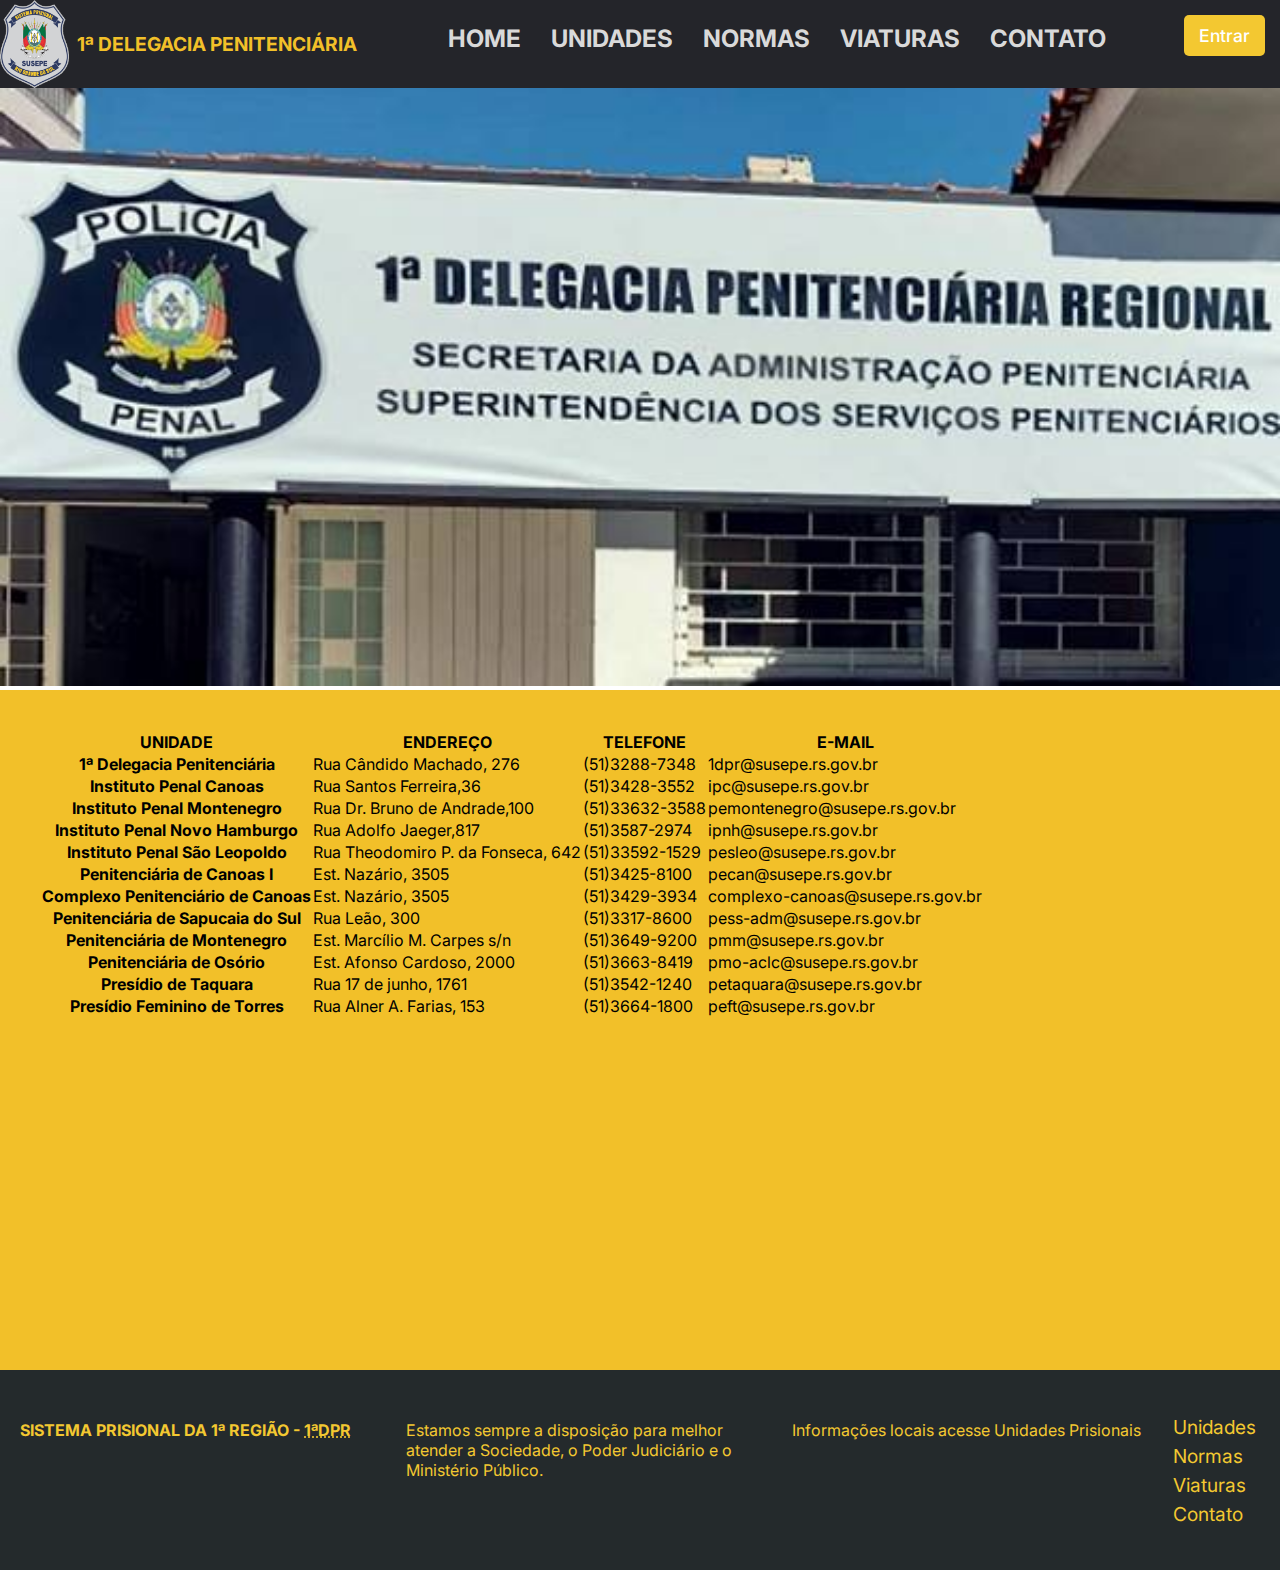
==== contato.html @ aa8ade84 "O primeiro commit" ====
<!doctype html>
<html lang="pt-br">
<head>
    <meta charset="UTF-8">
    <meta http-equiv="X-UA-Compatible" content="IE=edge">
    <meta name="viewport" content="width=device-width, initial-scale=1.0">
    <meta name="author" content=" Rodrigo Coelho">
    <meta name="description" content="local destinado a informação sobre os contatos das unidades da primeira região penitenciária">
    <meta name="keywords" content="contato, endereço, telefone">
    <link rel="stylesheet" href="estilos/contato.css">
    <link rel="stylesheet" type="text/css" href="fontawesome/css/all.min.css">
    <!-- CSS only -->
    <link href="https://cdn.jsdelivr.net/npm/bootstrap@5.2.2/dist/css/bootstrap.min.css" rel="stylesheet" integrity="sha384-Zenh87qX5JnK2Jl0vWa8Ck2rdkQ2Bzep5IDxbcnCeuOxjzrPF/et3URy9Bv1WTRi" crossorigin="anonymous">
    <title>Contato das Unidades</title>
</head>
    
<body class="container-fluid">
    <header class="container-fluid">
        <nav class="nav-bar">
            <div class="logo">
                <a href="index.html" class="logo-susepe"><img src="img/logosusepeTrans.png" alt="Logomarca da Susepe" class="logo-susepe-image"></a><p>1ª Delegacia Penitenciária</p>
            </div>
            
            <div class="nav-list">
                <ul>
                    <li class="nav-item"><a href="index.html" class="nav-link">Home</a></li>
                    <li class="nav-item"><a href="unidades.html" class="nav-link">Unidades</a></li>
                    <li class="nav-item"><a href="normas.html" class="nav-link">Normas</a></li>
                    <li class="nav-item"><a href="viaturas.html" class="nav-link">Viaturas</a></li>
                    <li class="nav-item"><a href="contato.html" class="nav-link">Contato</a></li>
                </ul>
            </div>
            
            <div class="login-button">
                <button><a href="entrar.html">Entrar</a></button>
            </div>

            <div class="mobile-menu-icon">
                <button onclick="menuShow()"><i class="fas fa-bars fa-4x"></i></button>
            </div>
        </nav>
        <div class="mobile-menu">
            <ul>
                <li class="nav-item"><a href="index.html" class="nav-link">Home</a></li>
                <li class="nav-item"><a href="unidades.html" class="nav-link">Unidades</a></li>
                <li class="nav-item"><a href="normas.html" class="nav-link">Normas</a></li>
                <li class="nav-item"><a href="viaturas.html" class="nav-link">Viaturas</a></li>
                <li class="nav-item"><a href="contato.html" class="nav-link">Contato</a></li>
            </ul>

            <div class="login-button">
                <button><a href="entrar.html">Entrar</a></button>
            </div>
        </div>
    </header>
        <img src="img/fotoDelegacia.jpg" class="img-fluid" alt="fachada da delegacia">


       

        <div class="meio">
            <table class="table table-hover table-dark">
              <thead>
                <tr>
                  <th scope="col">UNIDADE</th>
                  <th scope="col">ENDEREÇO</th>
                  <th scope="col">TELEFONE</th>
                  <th scope="col">E-MAIL</th>
                </tr>
              </thead>
              <tbody>
                <tr>
                  <th scope="row">1ª Delegacia Penitenciária</th>
                  <td>Rua Cândido Machado, 276</td>
                  <td>(51)3288-7348</td>
                  <td>1dpr@susepe.rs.gov.br</td>
                </tr>
                <tr>
                  <th scope="row">Instituto Penal Canoas</th>
                  <td>Rua Santos Ferreira,36</td>
                  <td>(51)3428-3552</td>
                  <td>ipc@susepe.rs.gov.br</td>
                </tr>
                <tr>
                  <th scope="row">Instituto Penal Montenegro</th>
                  <td>Rua Dr. Bruno de Andrade,100</td>
                  <td>(51)33632-3588</td>
                  <td>pemontenegro@susepe.rs.gov.br</td>
                </tr>
                <tr>
                  <th scope="row">Instituto Penal Novo Hamburgo</th>
                  <td>Rua Adolfo Jaeger,817</td>
                  <td>(51)3587-2974</td>
                  <td>ipnh@susepe.rs.gov.br</td>
                </tr>
                <tr>
                  <th scope="row">Instituto Penal São Leopoldo</th>
                  <td>Rua Theodomiro P. da Fonseca, 642</td>
                  <td>(51)33592-1529</td>
                  <td>pesleo@susepe.rs.gov.br</td>
                </tr>
                <tr>
                  <th scope="row">Penitenciária de Canoas I</th>
                  <td>Est. Nazário, 3505</td>
                  <td>(51)3425-8100</td>
                  <td>pecan@susepe.rs.gov.br</td>
                </tr>
                <tr>
                  <th scope="row">Complexo Penitenciário de Canoas</th>
                  <td>Est. Nazário, 3505</td>
                  <td>(51)3429-3934</td>
                  <td>complexo-canoas@susepe.rs.gov.br</td>
                </tr>
                <tr>
                  <th scope="row">Penitenciária de Sapucaia do Sul</th>
                  <td>Rua Leão, 300</td>
                  <td>(51)3317-8600</td>
                  <td>pess-adm@susepe.rs.gov.br</td>
                </tr>
                <tr>
                  <th scope="row">Penitenciária de Montenegro</th>
                  <td>Est. Marcílio M. Carpes s/n</td>
                  <td>(51)3649-9200</td>
                  <td>pmm@susepe.rs.gov.br</td>
                </tr>
                <tr>
                  <th scope="row">Penitenciária de Osório</th>
                  <td>Est. Afonso Cardoso, 2000</td>
                  <td>(51)3663-8419</td>
                  <td>pmo-aclc@susepe.rs.gov.br</td>
                </tr>
                <tr>
                  <th scope="row">Presídio de Taquara</th>
                  <td>Rua 17 de junho, 1761</td>
                  <td>(51)3542-1240</td>
                  <td>petaquara@susepe.rs.gov.br</td>
                </tr>
                <tr>
                  <th scope="row">Presídio Feminino de Torres</th>
                  <td>Rua Alner A. Farias, 153</td>
                  <td>(51)3664-1800</td>
                  <td>peft@susepe.rs.gov.br</td>
                </tr>
              </tbody>
            </table>
        </div>



    <footer>
      <div class="container">
          <h4>SISTEMA PRISIONAL DA 1ª REGIÃO - <abbr title="Primeira Delegacia Penitenciária">1ªDPR</abbr></h4>
          <p>Estamos sempre a disposição para melhor atender a Sociedade, o Poder Judiciário e o Ministério Público.</p>
          <p>Informações locais acesse Unidades Prisionais</p>
          <ul class="footer__link">
                <li><a href="unidades.html" class="nav-link">Unidades</a></li>
                <li><a href="normas.html" class="nav-link">Normas</a></li>
                <li><a href="viaturas.html" class="nav-link">Viaturas</a></li>
                <li><a href="contato.html" class="nav-link">Contato  <i class="fa-solid fa-envelope"></i></a></li>
          </ul>
      </div>
    </footer>

    <script src="scripts/home.js"></script>
    <!-- JavaScript Bundle with Popper -->
    <script src="https://cdn.jsdelivr.net/npm/bootstrap@5.2.2/dist/js/bootstrap.bundle.min.js" integrity="sha384-OERcA2EqjJCMA+/3y+gxIOqMEjwtxJY7qPCqsdltbNJuaOe923+mo//f6V8Qbsw3" crossorigin="anonymous"></script>
</body>
</html>
---- estilos/contato.css ----
/*.color1 { #f2c029 };amarelo
.color2 { #f3c831 };amarelo forte
.color3 { #02733e };verde
.color4 { #2a3a59 };azul
.color5 { #d9d9d9 };cinza*/
@import url('https://fonts.googleapis.com/css2?family=Inter:wght@200;300;400;500&display=swap');
* {
    padding: 0;
    margin: 0;
    font-family: 'Inter', sans-serif;
}

header {
    background-color: #24252a;
    position: fixed;
}



/*Configurações do cabeçário*/

.nav-bar {
    display: flex;
    justify-content: space-between;
}
.logo {
    display: flex;
    align-items: center;
    width: 30%;
}
.logo img{
    width: 90%;
    height: 90%;
    vertical-align: middle;
}
.logo p{
    text-transform: uppercase;
    background-color: #24252a;
    font-size: 1.2rem;
    font-weight: bold;
    color: #f2c029;
}
.logo-susepe{
    width: 20%;
}



.nav-list {
    display: flex;
    align-items: center;
    width: 50%;
}
.nav-list ul {
    display: flex;
    justify-content: center;
    list-style: none;
    width: 100%;
    height: 40px;
}
.nav-item {
    margin: 0 15px;
}
.nav-link {
    text-decoration: none;
    font-size: 1.5rem;
    color: #fff;
    font-weight: 400;
}
.nav-list a{
    text-decoration: none;
    text-transform: uppercase;
    color: #d9d9d9;
    font-size: 1.5em;
    font-weight: 700;
    display: block;
    transition: .5s;
    padding: 0px;
}
.nav-list a:hover{
    color: #f2c029;
}



.login-button{
    margin: 15px;
}
.login-button button {
    border: none;
    padding: 10px 15px;
    border-radius: 5px;
    background-color: #f3c831;
}
.login-button button a {
    text-decoration: none;
    color: #fff;
    font-weight: 500;
    font-size: 1.1rem;
}



.mobile-menu-icon {
    display: none;
}
.mobile-menu {
    display: none;
}



.img-fluid{
    margin-top: 80px;
    width: 100%;
}



/*Configurações do centro*/


.meio{
    height: 600px;
    background-color: #f2c029;
    padding: 40px;
}

table{
    font-size: 1em
}



/*Configurações do rodapé*/

footer{
    background-color: #242a2c;
    padding: 40px 10px;
    color: #f3c831;
    font-size: 1em;
    width: 100%;
    margin: auto;
}
.footer__link a{
    color: #f3c831;
    display: block;
    text-decoration: none;
    font-size: 1.2rem;
}
.container{
    display: flex;
    height: 120px;
    width: 100%;
}
footer h4{
    margin: 0;
    padding: 10px;
    width: 30%;
}
footer p{
    margin: 0;
    padding: 10px;
    width: 30%;
}
footer ul{
    margin: 0;
    padding: 0;
    width: 10%;
}
.footer__link li{
    list-style: none;
    margin: 5px 5px;
}



/*CONFIGURAÇÃO MÓBILE*/

@media screen and (max-width: 1250px) {

/*Configurações do cabeçário*/

.nav-bar {
    display: flex;
    justify-content: space-between;
}
.logo {
    display: flex;
    align-items: center;
    width: 75%;
    text-align: center;
}
.logo-susepe{
    width: 30%;
}
.logo img{
    width: 60%;
    height: 60%;
    vertical-align: middle;
}
.logo p{
    text-transform: uppercase;
    background-color: #24252a;
    font-size: .8rem;
    font-weight: bold;
    color: #f2c029;
    width: 100%;
    text-align: left;
}
.nav-list{
    width: 10%;
}
.login-button{
    display: none;
    text-align: center;
}

.nav-item {
    display: none;
    text-transform: uppercase;
    border-bottom: 0.2px dotted rgb(255, 255, 255, 0.5);
    width: 100%;
    padding: 0;
    margin: 0;
}
.nav-item a{
    color: #d9d9d9;
    font-size: .8em;
    font-weight: 700;
    transition: .5s;
}
.nav-item a:hover{
    color: #f2c029;
}
.nav-item:first-child{
    border-top: 0.2px dotted rgb(255, 255, 255, 0.5);
}



.mobile-menu-icon {
    display: block;
}
.mobile-menu-icon button {
    background-color: transparent;
    border: none;
    cursor: pointer;
    color: white;
    margin: 15px 15px;
}
.mobile-menu ul {
    display: flex;
    flex-direction: column;
    text-align: center;
    padding: 0px 0px 2px 0px;
}
.mobile-menu .nav-item {
    display: block;
    padding-top: 1rem;
    color: white;
    font-size: 1.6rem;
}
.mobile-menu .login-button {
    display: block;
    padding: 1rem 2rem;
    text-align: center;
}
.mobile-menu .login-button button {
    width: 30%;
}
.open {
    display: block;
}




.meio{
    height: 650px;
    padding: 20px;
}

table{
    font-size: .5em
}







footer{
    background-color: #242a2c;
    padding: 40px 10px;
    color: #f3c831;
    font-size: 1em;
    width: 100%;
    margin: auto;
}
footer h4{
    margin: 0;
    padding: 10px;
    width: 100%;
}
footer p{
    margin: 0;
    padding: 10px;
    width: 100%;
}
footer ul{
    margin: 0;
    padding: 0;
    width: 100%;
}
.container h4{
    font-size: 1em;
}
.footer__link li{
    list-style: none;
    margin: 5px 5px;
}
.footer__link a{
    color: #f3c831;
    display: block;
    text-decoration: none;
    font-size: 1rem;
}
.container{
    display: block;
    height: 350px;
    width: 100%;
}


}
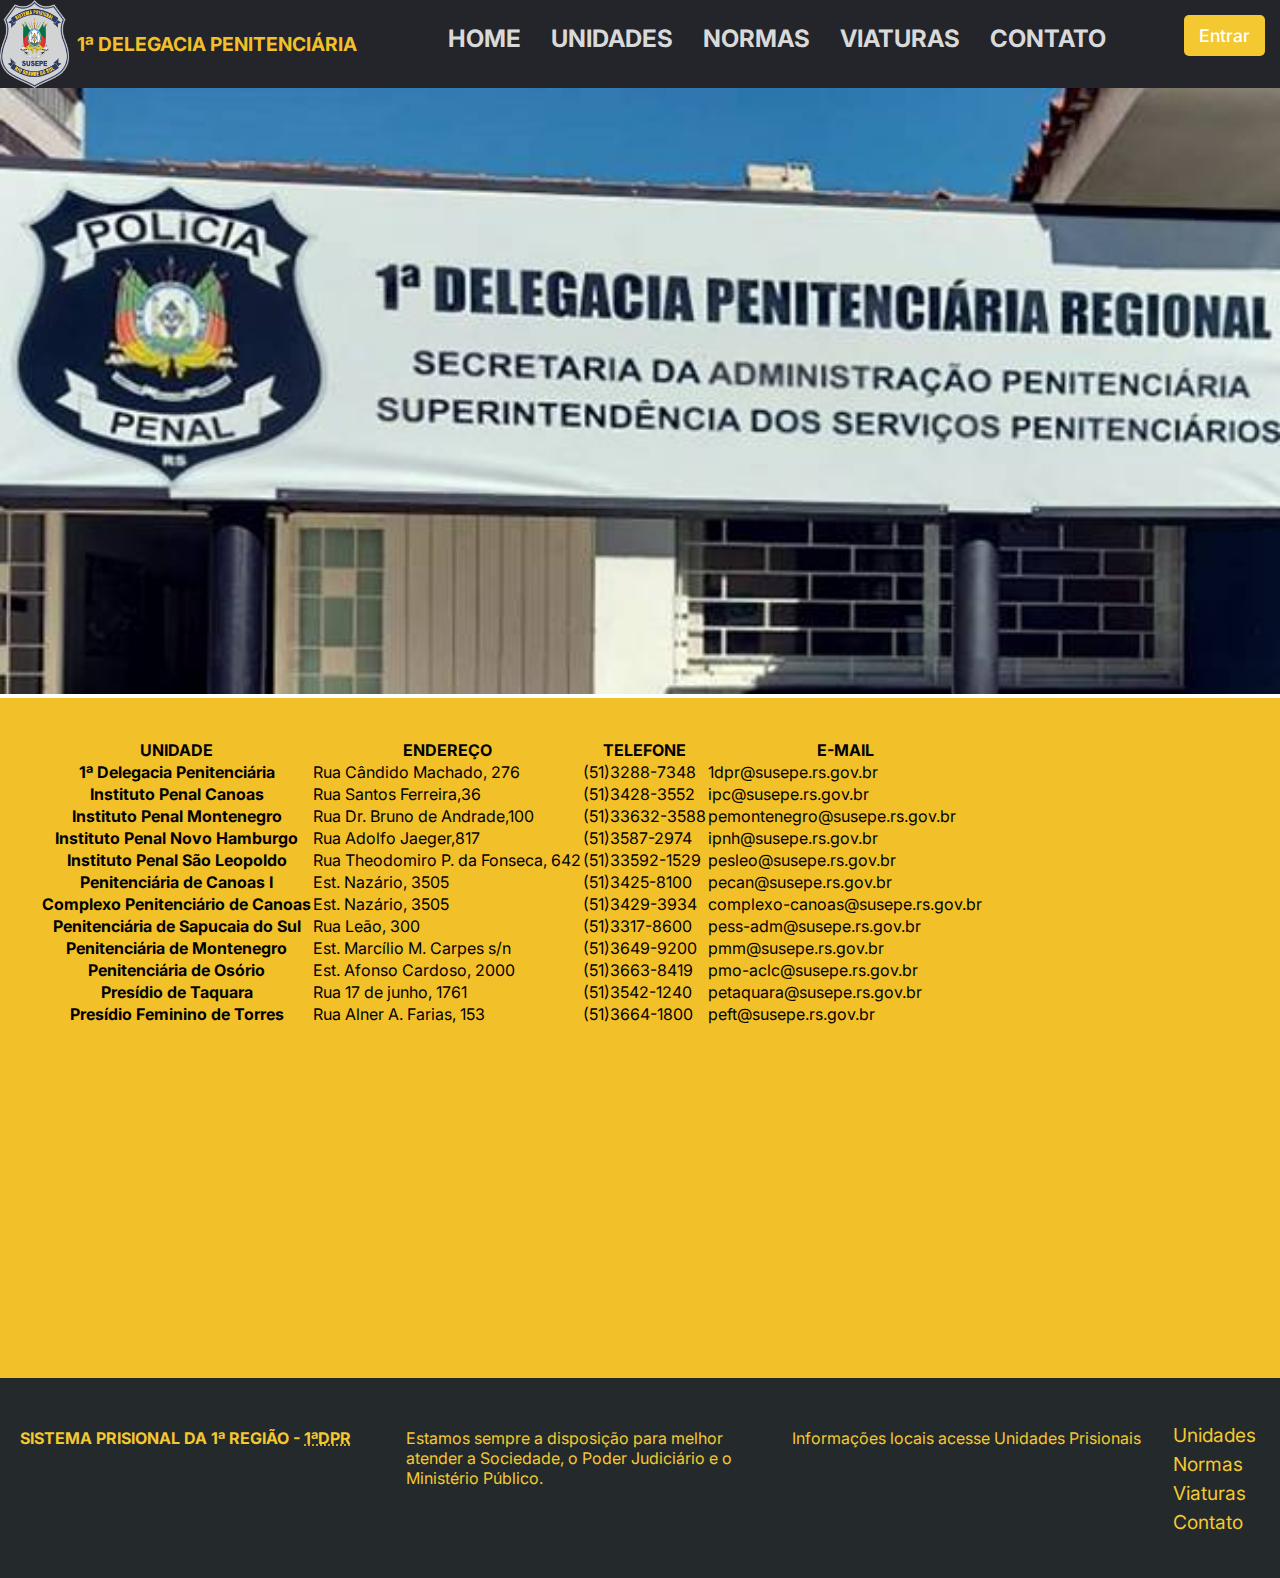
==== commit f8cf4529: "Alterações para acertar o header transbordando" ====
--- a/contato.html
+++ b/contato.html
@@ -14,7 +14,7 @@
     <title>Contato das Unidades</title>
 </head>
     
-<body class="container-fluid">
+<body>
     <header class="container-fluid">
         <nav class="nav-bar">
             <div class="logo">
@@ -36,7 +36,7 @@
             </div>
 
             <div class="mobile-menu-icon">
-                <button onclick="menuShow()"><i class="fas fa-bars fa-4x"></i></button>
+                <button onclick="menuShow()"><i class="fas fa-bars fa-3x"></i></button>
             </div>
         </nav>
         <div class="mobile-menu">
--- a/estilos/contato.css
+++ b/estilos/contato.css
@@ -4,15 +4,21 @@
 .color4 { #2a3a59 };azul
 .color5 { #d9d9d9 };cinza*/
 @import url('https://fonts.googleapis.com/css2?family=Inter:wght@200;300;400;500&display=swap');
+
 * {
     padding: 0;
     margin: 0;
     font-family: 'Inter', sans-serif;
 }
 
+body{
+    max-width: 100%;
+}
+
 header {
     background-color: #24252a;
-    position: fixed;
+    position: absolute fixed;
+    max-width: 100%;
 }
 
 
@@ -23,16 +29,19 @@
     display: flex;
     justify-content: space-between;
 }
+
 .logo {
     display: flex;
     align-items: center;
     width: 30%;
 }
+
 .logo img{
     width: 90%;
     height: 90%;
     vertical-align: middle;
 }
+
 .logo p{
     text-transform: uppercase;
     background-color: #24252a;
@@ -40,17 +49,17 @@
     font-weight: bold;
     color: #f2c029;
 }
+
 .logo-susepe{
     width: 20%;
 }
 
-
-
 .nav-list {
     display: flex;
     align-items: center;
     width: 50%;
 }
+
 .nav-list ul {
     display: flex;
     justify-content: center;
@@ -61,12 +70,14 @@
 .nav-item {
     margin: 0 15px;
 }
+
 .nav-link {
     text-decoration: none;
     font-size: 1.5rem;
     color: #fff;
     font-weight: 400;
 }
+
 .nav-list a{
     text-decoration: none;
     text-transform: uppercase;
@@ -77,21 +88,22 @@
     transition: .5s;
     padding: 0px;
 }
+
 .nav-list a:hover{
     color: #f2c029;
 }
 
-
-
 .login-button{
     margin: 15px;
 }
+
 .login-button button {
     border: none;
     padding: 10px 15px;
     border-radius: 5px;
     background-color: #f3c831;
 }
+
 .login-button button a {
     text-decoration: none;
     color: #fff;
@@ -99,26 +111,22 @@
     font-size: 1.1rem;
 }
 
-
-
 .mobile-menu-icon {
     display: none;
 }
+
 .mobile-menu {
     display: none;
 }
 
-
-
 .img-fluid{
-    margin-top: 80px;
-    width: 100%;
+    width: 100%;
+    position:inherit;
 }
 
 
 
 /*Configurações do centro*/
-
 
 .meio{
     height: 600px;
@@ -142,27 +150,32 @@
     width: 100%;
     margin: auto;
 }
+
 .footer__link a{
     color: #f3c831;
     display: block;
     text-decoration: none;
     font-size: 1.2rem;
 }
+
 .container{
     display: flex;
     height: 120px;
     width: 100%;
 }
+
 footer h4{
     margin: 0;
     padding: 10px;
     width: 30%;
 }
+
 footer p{
     margin: 0;
     padding: 10px;
     width: 30%;
 }
+
 footer ul{
     margin: 0;
     padding: 0;
@@ -176,7 +189,6 @@
 
 
 /*CONFIGURAÇÃO MÓBILE*/
-
 @media screen and (max-width: 1250px) {
 
 /*Configurações do cabeçário*/
@@ -185,20 +197,24 @@
     display: flex;
     justify-content: space-between;
 }
+
 .logo {
     display: flex;
     align-items: center;
     width: 75%;
     text-align: center;
 }
+
 .logo-susepe{
     width: 30%;
 }
+
 .logo img{
     width: 60%;
     height: 60%;
     vertical-align: middle;
 }
+
 .logo p{
     text-transform: uppercase;
     background-color: #24252a;
@@ -207,10 +223,13 @@
     color: #f2c029;
     width: 100%;
     text-align: left;
-}
+    margin-bottom: 0;
+}
+
 .nav-list{
-    width: 10%;
-}
+    width: 2%;
+}
+
 .login-button{
     display: none;
     text-align: center;
@@ -224,24 +243,26 @@
     padding: 0;
     margin: 0;
 }
+
 .nav-item a{
     color: #d9d9d9;
     font-size: .8em;
     font-weight: 700;
     transition: .5s;
 }
+
 .nav-item a:hover{
     color: #f2c029;
 }
+
 .nav-item:first-child{
     border-top: 0.2px dotted rgb(255, 255, 255, 0.5);
 }
 
-
-
 .mobile-menu-icon {
     display: block;
 }
+
 .mobile-menu-icon button {
     background-color: transparent;
     border: none;
@@ -249,6 +270,7 @@
     color: white;
     margin: 15px 15px;
 }
+
 .mobile-menu ul {
     display: flex;
     flex-direction: column;
@@ -261,23 +283,27 @@
     color: white;
     font-size: 1.6rem;
 }
+
 .mobile-menu .login-button {
     display: block;
     padding: 1rem 2rem;
     text-align: center;
 }
+
 .mobile-menu .login-button button {
     width: 30%;
 }
+
 .open {
     display: block;
 }
 
 
 
+/*Configurações do centro*/
 
 .meio{
-    height: 650px;
+    height: 750px;
     padding: 20px;
 }
 
@@ -287,9 +313,7 @@
 
 
 
-
-
-
+/*Configurações do rodapé*/
 
 footer{
     background-color: #242a2c;
@@ -299,28 +323,38 @@
     width: 100%;
     margin: auto;
 }
+
 footer h4{
     margin: 0;
     padding: 10px;
     width: 100%;
 }
+
 footer p{
     margin: 0;
     padding: 10px;
     width: 100%;
 }
+
 footer ul{
     margin: 0;
     padding: 0;
     width: 100%;
 }
+
 .container h4{
     font-size: 1em;
 }
+
+.footer__link{
+    text-align: left;
+}
+
 .footer__link li{
     list-style: none;
     margin: 5px 5px;
 }
+
 .footer__link a{
     color: #f3c831;
     display: block;
@@ -332,6 +366,4 @@
     height: 350px;
     width: 100%;
 }
-
-
 }